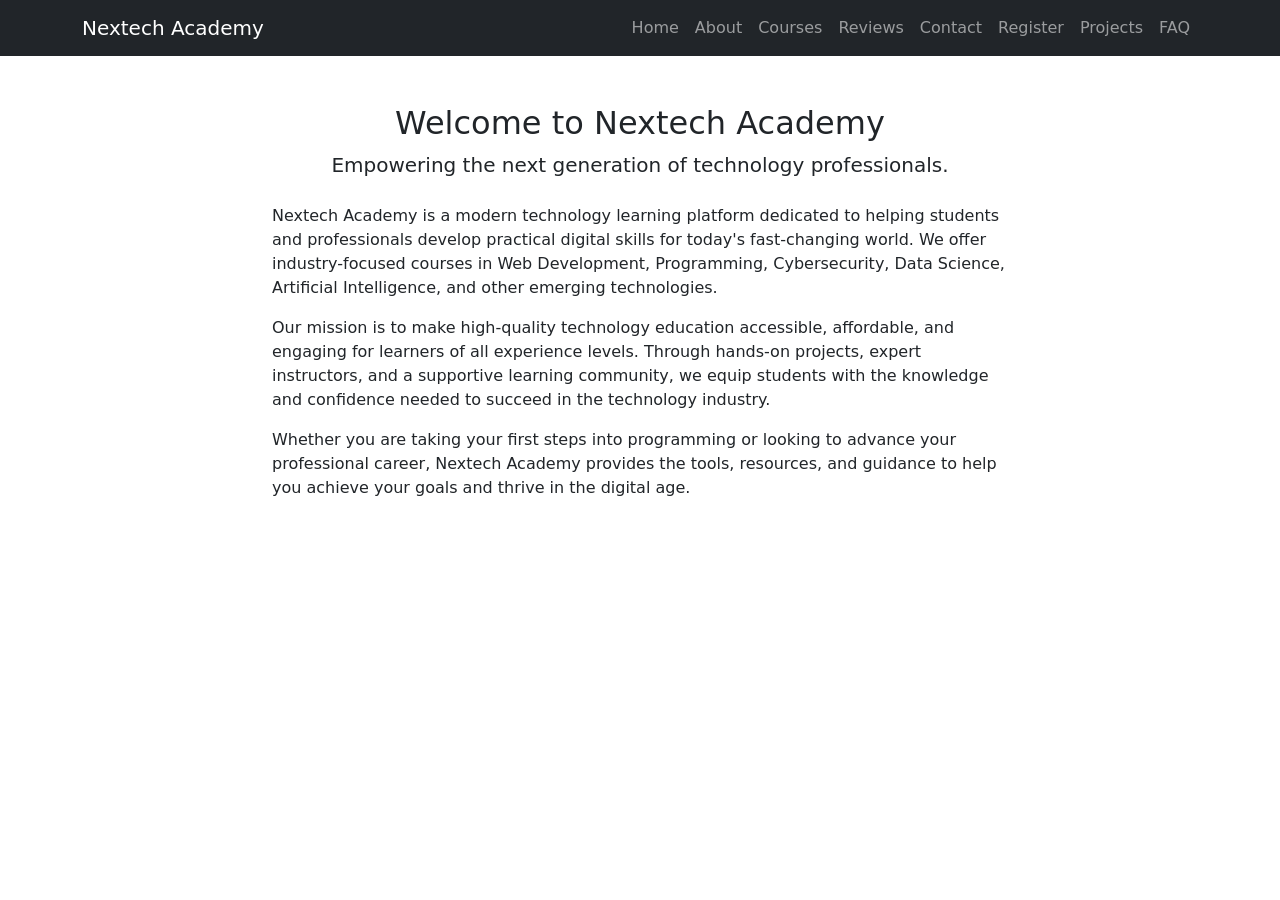
==== web-app-dev-project-assignment/index.html @ 19b3e293 "Projects Pages Completed" ====
<!DOCTYPE html>
<html lang="en">
<head>
  <meta charset="UTF-8">
  <meta name="viewport" content="width=device-width, initial-scale=1.0">
  <title>Nextech Academy</title>

  
  <link href="https://cdn.jsdelivr.net/npm/bootstrap@5.3.3/dist/css/bootstrap.min.css" rel="stylesheet">
</head>

<body>

<nav class="navbar navbar-expand-lg navbar-dark bg-dark">
  <div class="container">

    <a class="navbar-brand" href="index.html">Nextech Academy</a>

    <button class="navbar-toggler" type="button" data-bs-toggle="collapse" data-bs-target="#navbarNav">
      <span class="navbar-toggler-icon"></span>
    </button>

    <div class="collapse navbar-collapse" id="navbarNav">
      <ul class="navbar-nav ms-auto">

        <li class="nav-item"><a class="nav-link" href="index.html">Home</a></li>
        <li class="nav-item"><a class="nav-link" href="about.html">About</a></li>
        <li class="nav-item"><a class="nav-link" href="courses.html">Courses</a></li>
        <li class="nav-item"><a class="nav-link" href="reviews.html">Reviews</a></li>
        <li class="nav-item"><a class="nav-link" href="contact.html">Contact</a></li>
        <li class="nav-item"><a class="nav-link" href="register.html">Register</a></li>
        <li class="nav-item"><a class="nav-link" href="projects.html">Projects</a></li>
        <li class="nav-item"><a class="nav-link" href="FAQ.html">FAQ</a></li>


      </ul>
    </div>

  </div>
</nav>


<section class="container py-5">

  <div class="text-center mb-4">
    <h2>Welcome to Nextech Academy</h2>
    <p class="lead">
      Empowering the next generation of technology professionals.
    </p>
  </div>

  <div class="row justify-content-center">
    <div class="col-lg-8">

      <p>
        Nextech Academy is a modern technology learning platform dedicated to
        helping students and professionals develop practical digital skills for
        today's fast-changing world. We offer industry-focused courses in Web
        Development, Programming, Cybersecurity, Data Science, Artificial
        Intelligence, and other emerging technologies.
      </p>

      <p>
        Our mission is to make high-quality technology education accessible,
        affordable, and engaging for learners of all experience levels. Through
        hands-on projects, expert instructors, and a supportive learning
        community, we equip students with the knowledge and confidence needed
        to succeed in the technology industry.
      </p>

      <p>
        Whether you are taking your first steps into programming or looking to
        advance your professional career, Nextech Academy provides the tools,
        resources, and guidance to help you achieve your goals and thrive in
        the digital age.
      </p>

    </div>
  </div>

</section>

<script src="https://cdn.jsdelivr.net/npm/bootstrap@5.3.3/dist/js/bootstrap.bundle.min.js"></script>

</body>
</html>
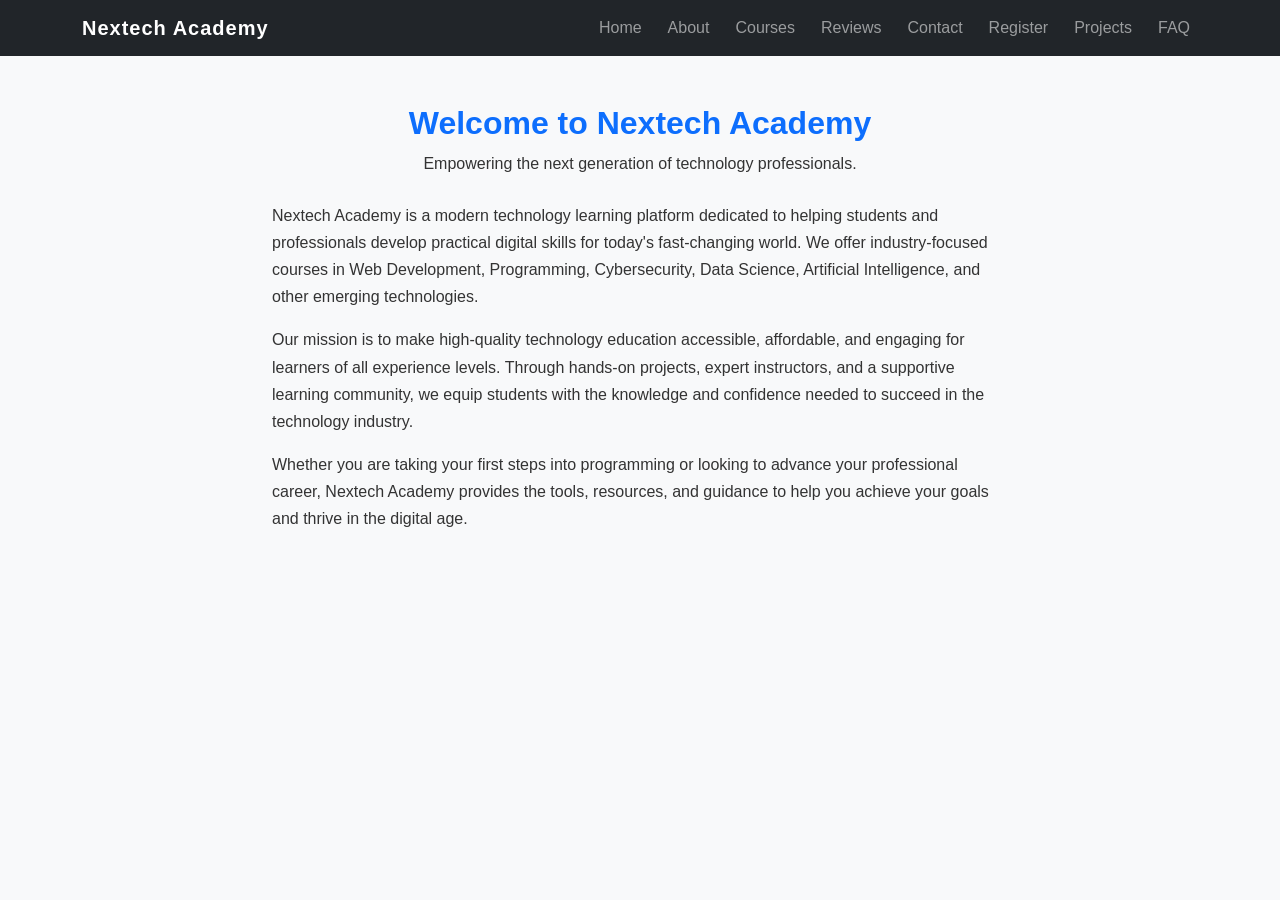
==== commit cd63c2fd: "Created CSS file for index" ====
--- a/web-app-dev-project-assignment/index.html
+++ b/web-app-dev-project-assignment/index.html
@@ -5,8 +5,8 @@
   <meta name="viewport" content="width=device-width, initial-scale=1.0">
   <title>Nextech Academy</title>
 
-  
   <link href="https://cdn.jsdelivr.net/npm/bootstrap@5.3.3/dist/css/bootstrap.min.css" rel="stylesheet">
+  <link rel="stylesheet" href="css/index.css">
 </head>
 
 <body>
--- a/web-app-dev-project-assignment/css/index.css
+++ b/web-app-dev-project-assignment/css/index.css
@@ -0,0 +1,39 @@
+body {
+    font-family: Arial, sans-serif;
+    background-color: #f8f9fa;
+}
+
+/* Navbar branding */
+.navbar-brand {
+    font-weight: bold;
+    letter-spacing: 1px;
+}
+
+/* Hero section spacing */
+.container h2 {
+    font-weight: 700;
+    color: #0d6efd;
+}
+
+/* Paragraph styling */
+.container p {
+    font-size: 16px;
+    line-height: 1.7;
+    color: #333;
+}
+
+/* Improve navbar link spacing */
+.navbar-nav .nav-link {
+    margin-left: 10px;
+}
+
+/* Hover effect for navbar links */
+.navbar-nav .nav-link:hover {
+    color: #0d6efd;
+}
+
+/* Center content nicely */
+section {
+    padding-top: 40px;
+    padding-bottom: 40px;
+}
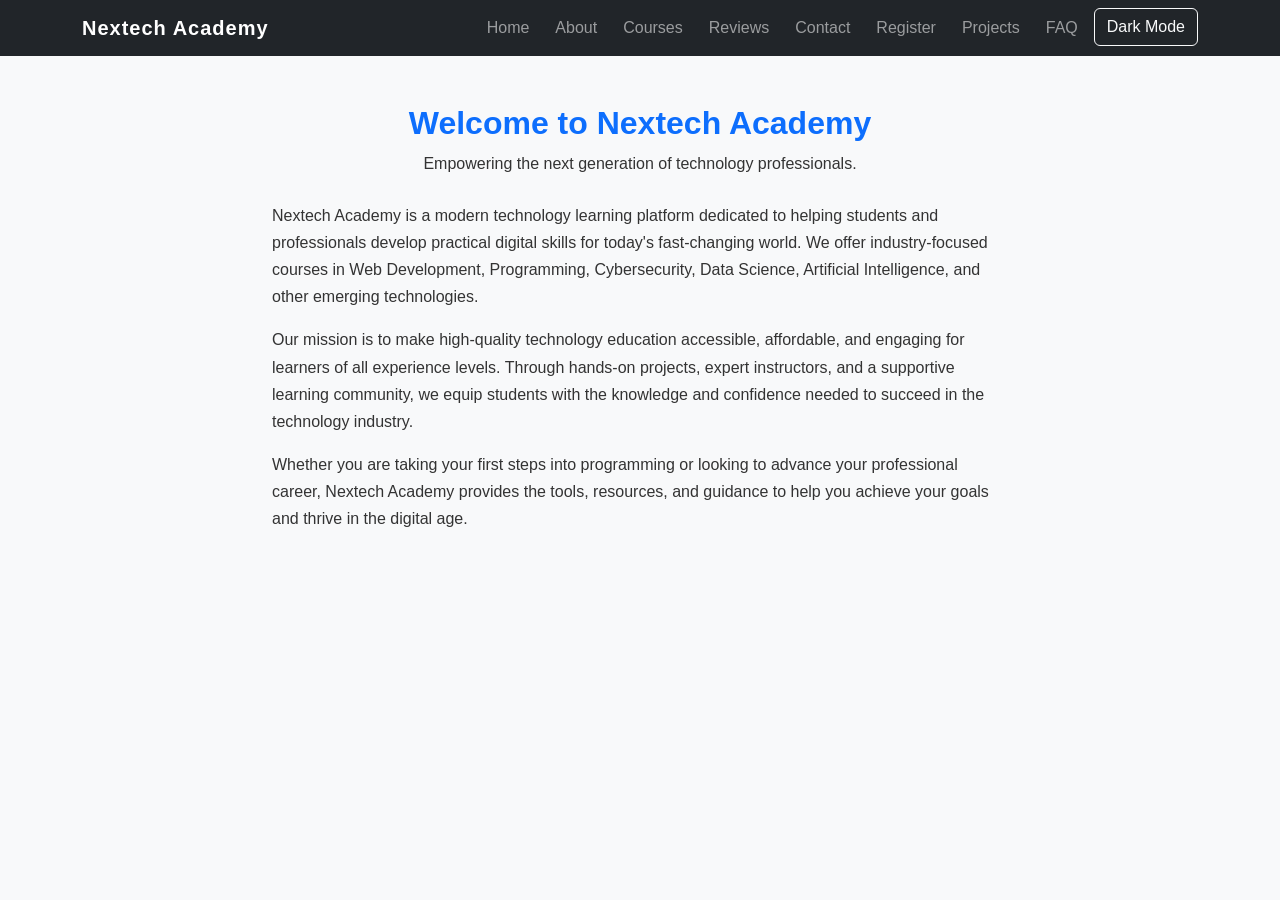
==== commit 6ced8ec3: "Dark mode javascript feature enabled" ====
--- a/web-app-dev-project-assignment/index.html
+++ b/web-app-dev-project-assignment/index.html
@@ -31,6 +31,11 @@
         <li class="nav-item"><a class="nav-link" href="register.html">Register</a></li>
         <li class="nav-item"><a class="nav-link" href="projects.html">Projects</a></li>
         <li class="nav-item"><a class="nav-link" href="FAQ.html">FAQ</a></li>
+        <li class="nav-item">
+    <button id="darkModeBtn" class="btn btn-outline-light ms-2">
+        Dark Mode
+    </button>
+    </li>
 
 
       </ul>
@@ -81,6 +86,7 @@
 </section>
 
 <script src="https://cdn.jsdelivr.net/npm/bootstrap@5.3.3/dist/js/bootstrap.bundle.min.js"></script>
+<script src="JavaScript/darkmode.js"></script>
 
 </body>
 </html>
--- a/web-app-dev-project-assignment/css/index.css
+++ b/web-app-dev-project-assignment/css/index.css
@@ -36,4 +36,30 @@
 section {
     padding-top: 40px;
     padding-bottom: 40px;
+}
+.dark-mode {
+    background-color: #121212;
+    color: white;
+}
+
+.dark-mode .card {
+    background-color: #1e1e1e;
+    color: white;
+}
+
+.dark-mode .accordion-item {
+    background-color: #1e1e1e;
+    color: white;
+}
+
+.dark-mode .table {
+    color: white;
+}
+
+.dark-mode input,
+.dark-mode textarea,
+.dark-mode select {
+    background-color: #2d2d2d;
+    color: white;
+    border-color: #555;
 }
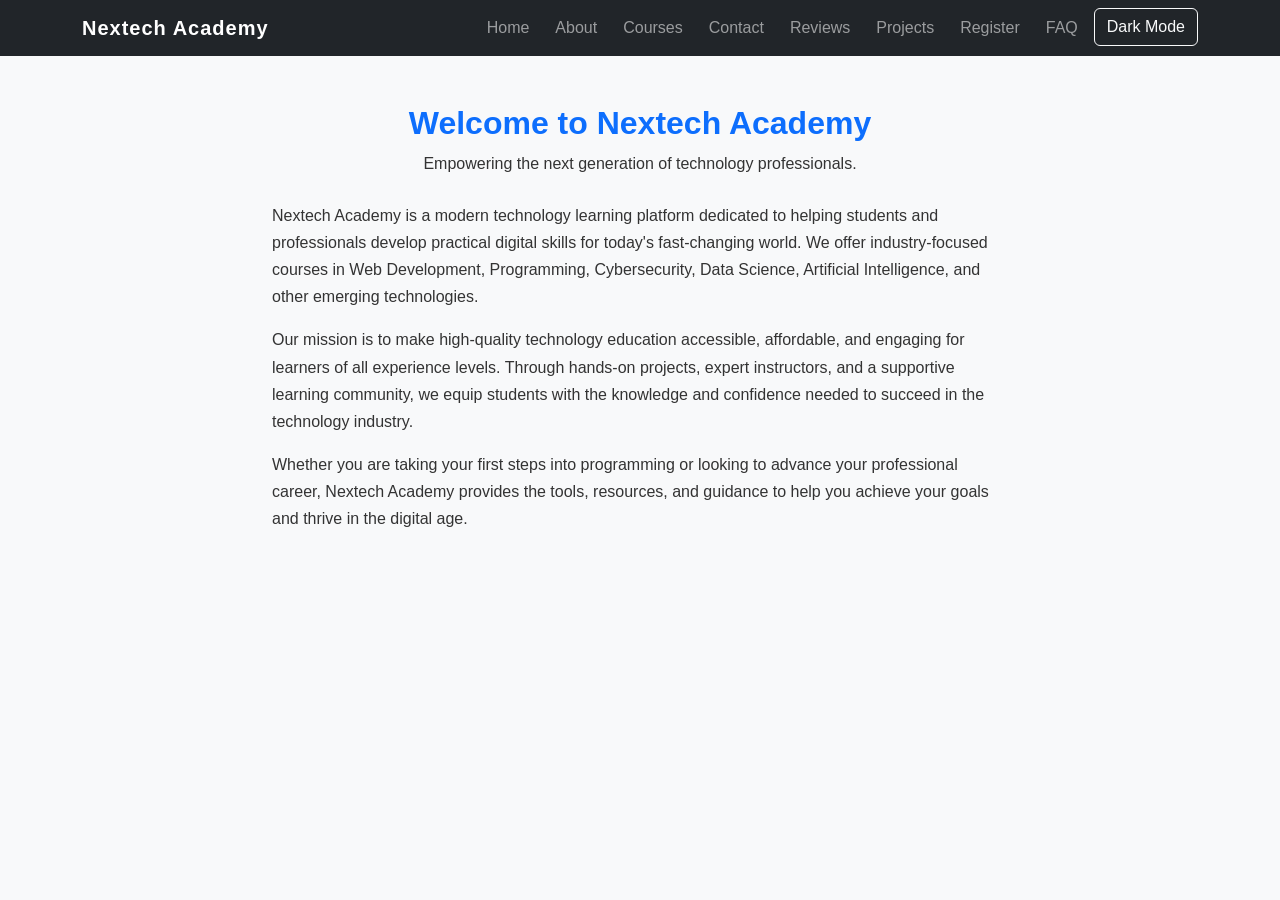
==== commit 83064489: "Navbar consistency updated" ====
--- a/web-app-dev-project-assignment/index.html
+++ b/web-app-dev-project-assignment/index.html
@@ -26,10 +26,10 @@
         <li class="nav-item"><a class="nav-link" href="index.html">Home</a></li>
         <li class="nav-item"><a class="nav-link" href="about.html">About</a></li>
         <li class="nav-item"><a class="nav-link" href="courses.html">Courses</a></li>
+        <li class="nav-item"><a class="nav-link" href="contact.html">Contact</a></li>
         <li class="nav-item"><a class="nav-link" href="reviews.html">Reviews</a></li>
-        <li class="nav-item"><a class="nav-link" href="contact.html">Contact</a></li>
+        <li class="nav-item"><a class="nav-link" href="projects.html">Projects</a></li>
         <li class="nav-item"><a class="nav-link" href="register.html">Register</a></li>
-        <li class="nav-item"><a class="nav-link" href="projects.html">Projects</a></li>
         <li class="nav-item"><a class="nav-link" href="FAQ.html">FAQ</a></li>
         <li class="nav-item">
     <button id="darkModeBtn" class="btn btn-outline-light ms-2">
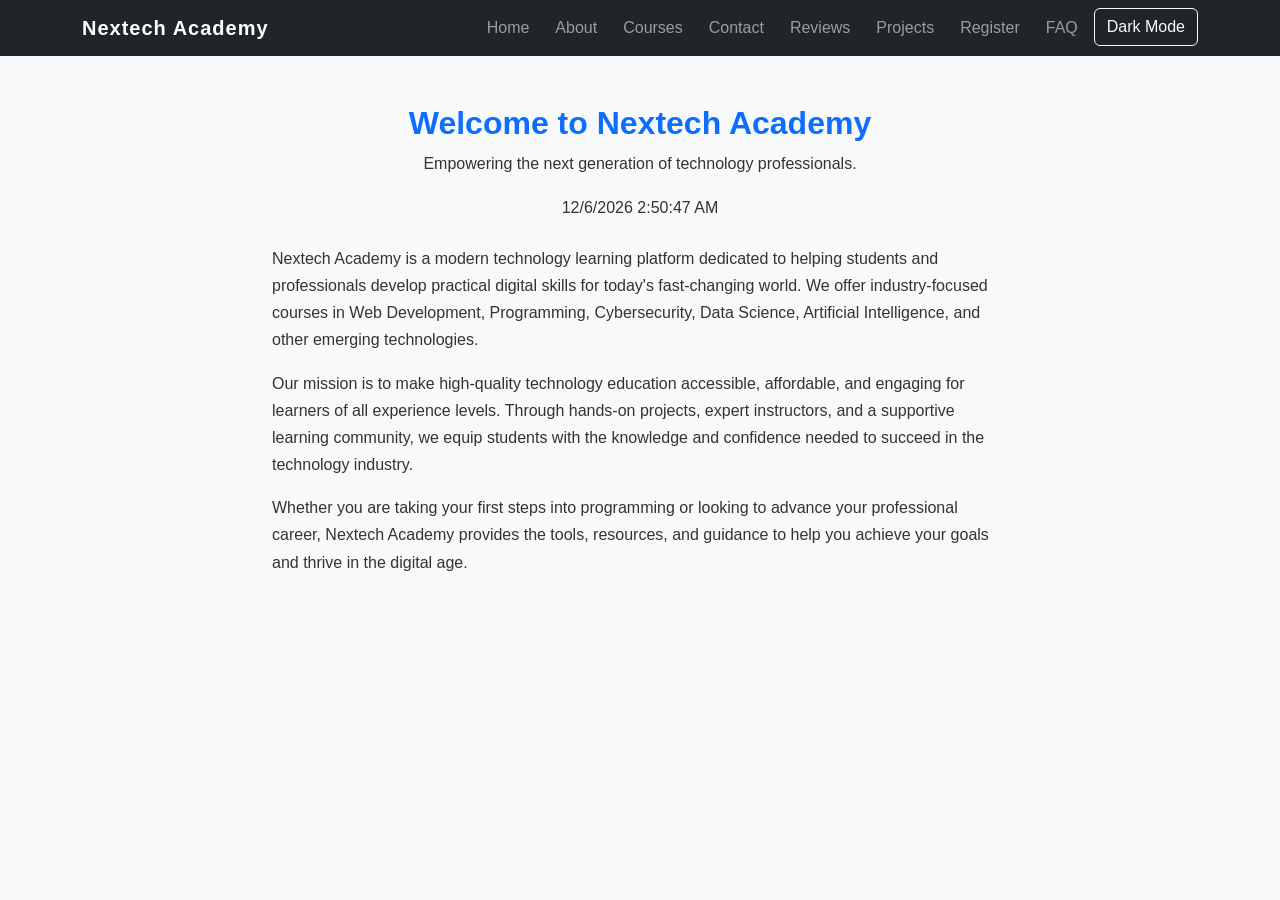
==== commit 3d769f2a: "Current Date Implemented on the Index Page" ====
--- a/web-app-dev-project-assignment/index.html
+++ b/web-app-dev-project-assignment/index.html
@@ -44,7 +44,6 @@
   </div>
 </nav>
 
-
 <section class="container py-5">
 
   <div class="text-center mb-4">
@@ -52,6 +51,7 @@
     <p class="lead">
       Empowering the next generation of technology professionals.
     </p>
+    <p id="datetime"></p>
   </div>
 
   <div class="row justify-content-center">
@@ -87,6 +87,7 @@
 
 <script src="https://cdn.jsdelivr.net/npm/bootstrap@5.3.3/dist/js/bootstrap.bundle.min.js"></script>
 <script src="JavaScript/darkmode.js"></script>
+<script src="JavaScript/currentdate.js"></script>
 
 </body>
 </html>
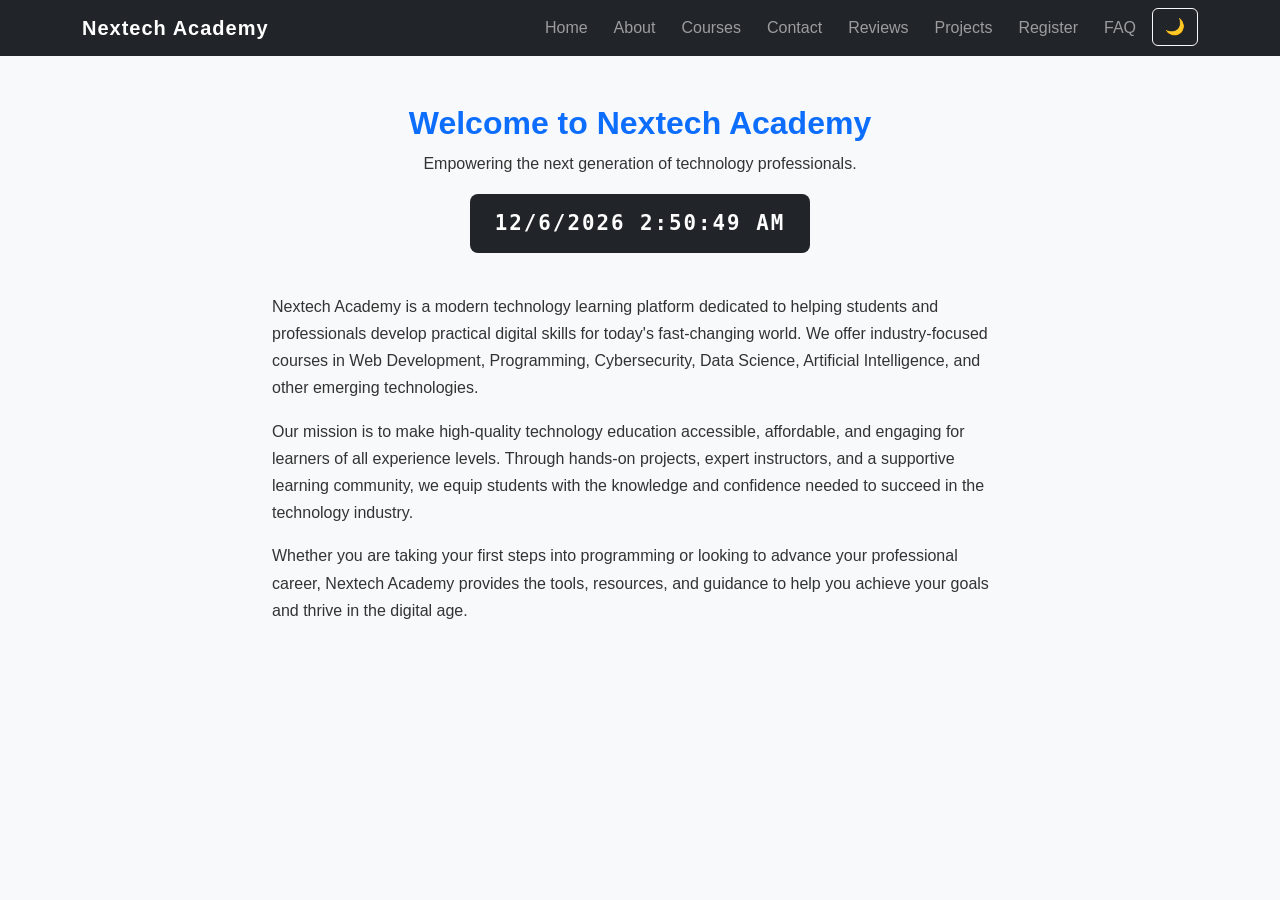
==== commit 8456d3dc: "Dark mode faeture of navbar updated" ====
--- a/web-app-dev-project-assignment/index.html
+++ b/web-app-dev-project-assignment/index.html
@@ -33,7 +33,7 @@
         <li class="nav-item"><a class="nav-link" href="FAQ.html">FAQ</a></li>
         <li class="nav-item">
     <button id="darkModeBtn" class="btn btn-outline-light ms-2">
-        Dark Mode
+        🌙
     </button>
     </li>
 
--- a/web-app-dev-project-assignment/css/index.css
+++ b/web-app-dev-project-assignment/css/index.css
@@ -37,29 +37,80 @@
     padding-top: 40px;
     padding-bottom: 40px;
 }
+
 .dark-mode {
     background-color: #121212;
     color: white;
 }
 
+/* Headings and paragraphs */
+.dark-mode h1,
+.dark-mode h2,
+.dark-mode h3,
+.dark-mode h4,
+.dark-mode h5,
+.dark-mode h6,
+.dark-mode p,
+.dark-mode label,
+.dark-mode span,
+.dark-mode li {
+    color: white;
+}
+
+/* Cards */
 .dark-mode .card {
     background-color: #1e1e1e;
     color: white;
 }
 
-.dark-mode .accordion-item {
+/* Accordion */
+.dark-mode .accordion-item,
+.dark-mode .accordion-button,
+.dark-mode .accordion-body {
     background-color: #1e1e1e;
     color: white;
 }
 
-.dark-mode .table {
+/* Tables */
+.dark-mode .table,
+.dark-mode .table th,
+.dark-mode .table td {
     color: white;
 }
 
+/* Forms */
 .dark-mode input,
 .dark-mode textarea,
 .dark-mode select {
     background-color: #2d2d2d;
     color: white;
     border-color: #555;
+}
+
+/* Placeholder text */
+.dark-mode input::placeholder,
+.dark-mode textarea::placeholder {
+    color: #cccccc;
+}
+
+/* Links */
+.dark-mode a {
+    color: #66b3ff;
+}
+
+/* Footer */
+.dark-mode footer {
+    color: white;
+}
+
+#datetime {
+    display: inline-block;
+    background-color: #212529;
+    color: #fdfdfd;
+    padding: 12px 25px;
+    border-radius: 8px;
+    font-size: 1.3rem;
+    font-family: monospace;
+    font-weight: bold;
+    letter-spacing: 2px;
 }
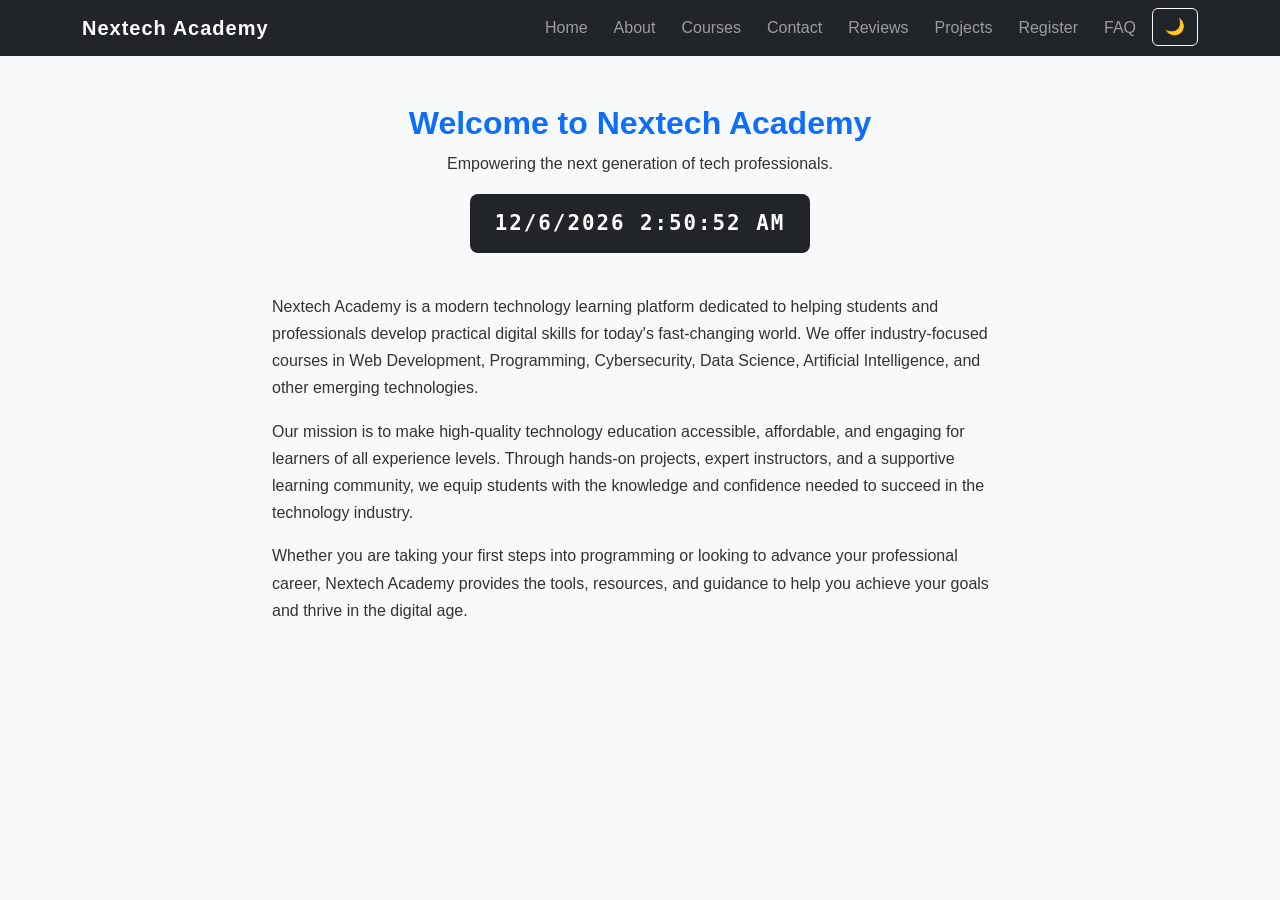
==== commit 24fa00d7: "final Review and Final commit" ====
--- a/web-app-dev-project-assignment/index.html
+++ b/web-app-dev-project-assignment/index.html
@@ -49,7 +49,7 @@
   <div class="text-center mb-4">
     <h2>Welcome to Nextech Academy</h2>
     <p class="lead">
-      Empowering the next generation of technology professionals.
+      Empowering the next generation of tech professionals.
     </p>
     <p id="datetime"></p>
   </div>
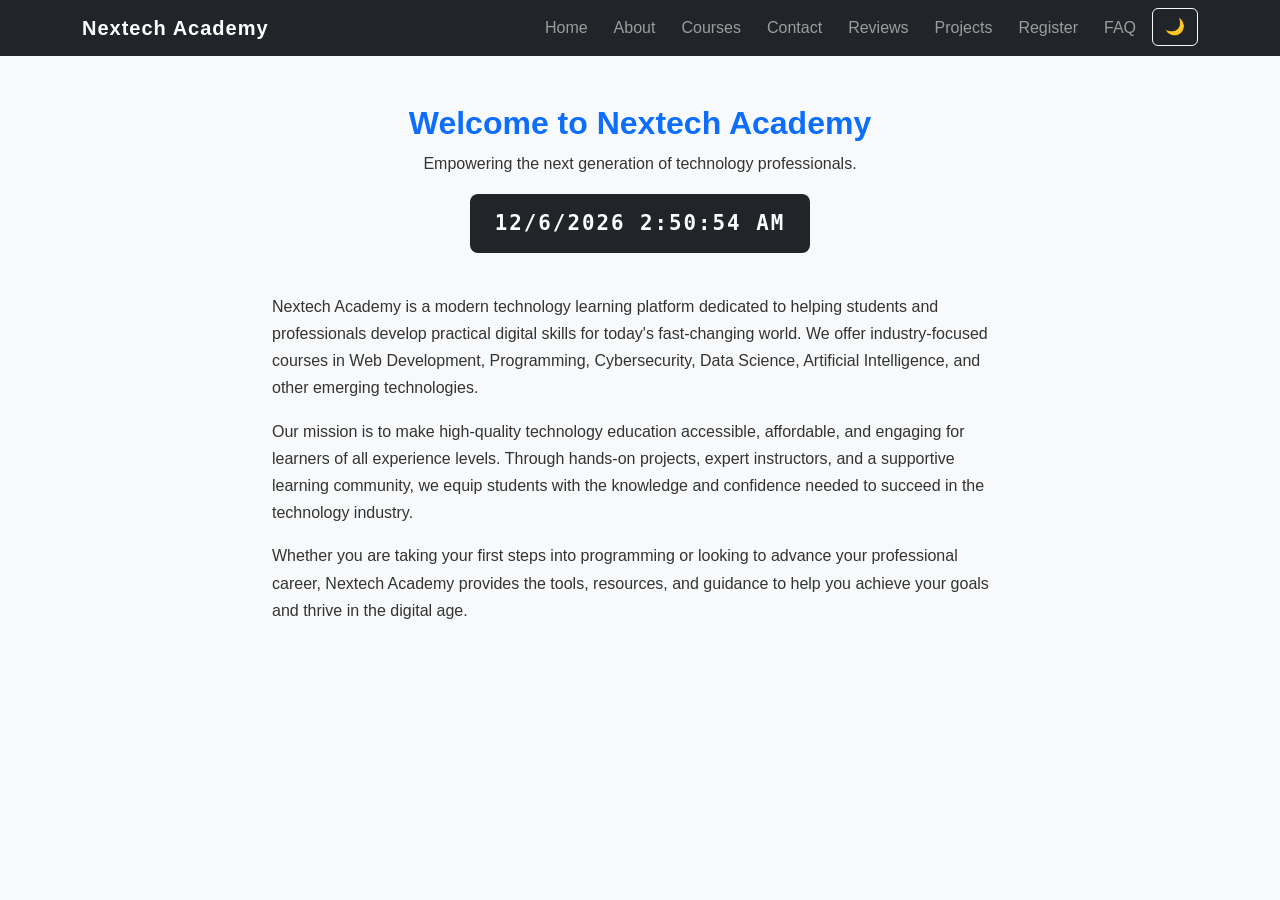
==== commit 396c6fb2: "final review and final commit" ====
--- a/web-app-dev-project-assignment/index.html
+++ b/web-app-dev-project-assignment/index.html
@@ -49,7 +49,7 @@
   <div class="text-center mb-4">
     <h2>Welcome to Nextech Academy</h2>
     <p class="lead">
-      Empowering the next generation of tech professionals.
+      Empowering the next generation of technology professionals.
     </p>
     <p id="datetime"></p>
   </div>
